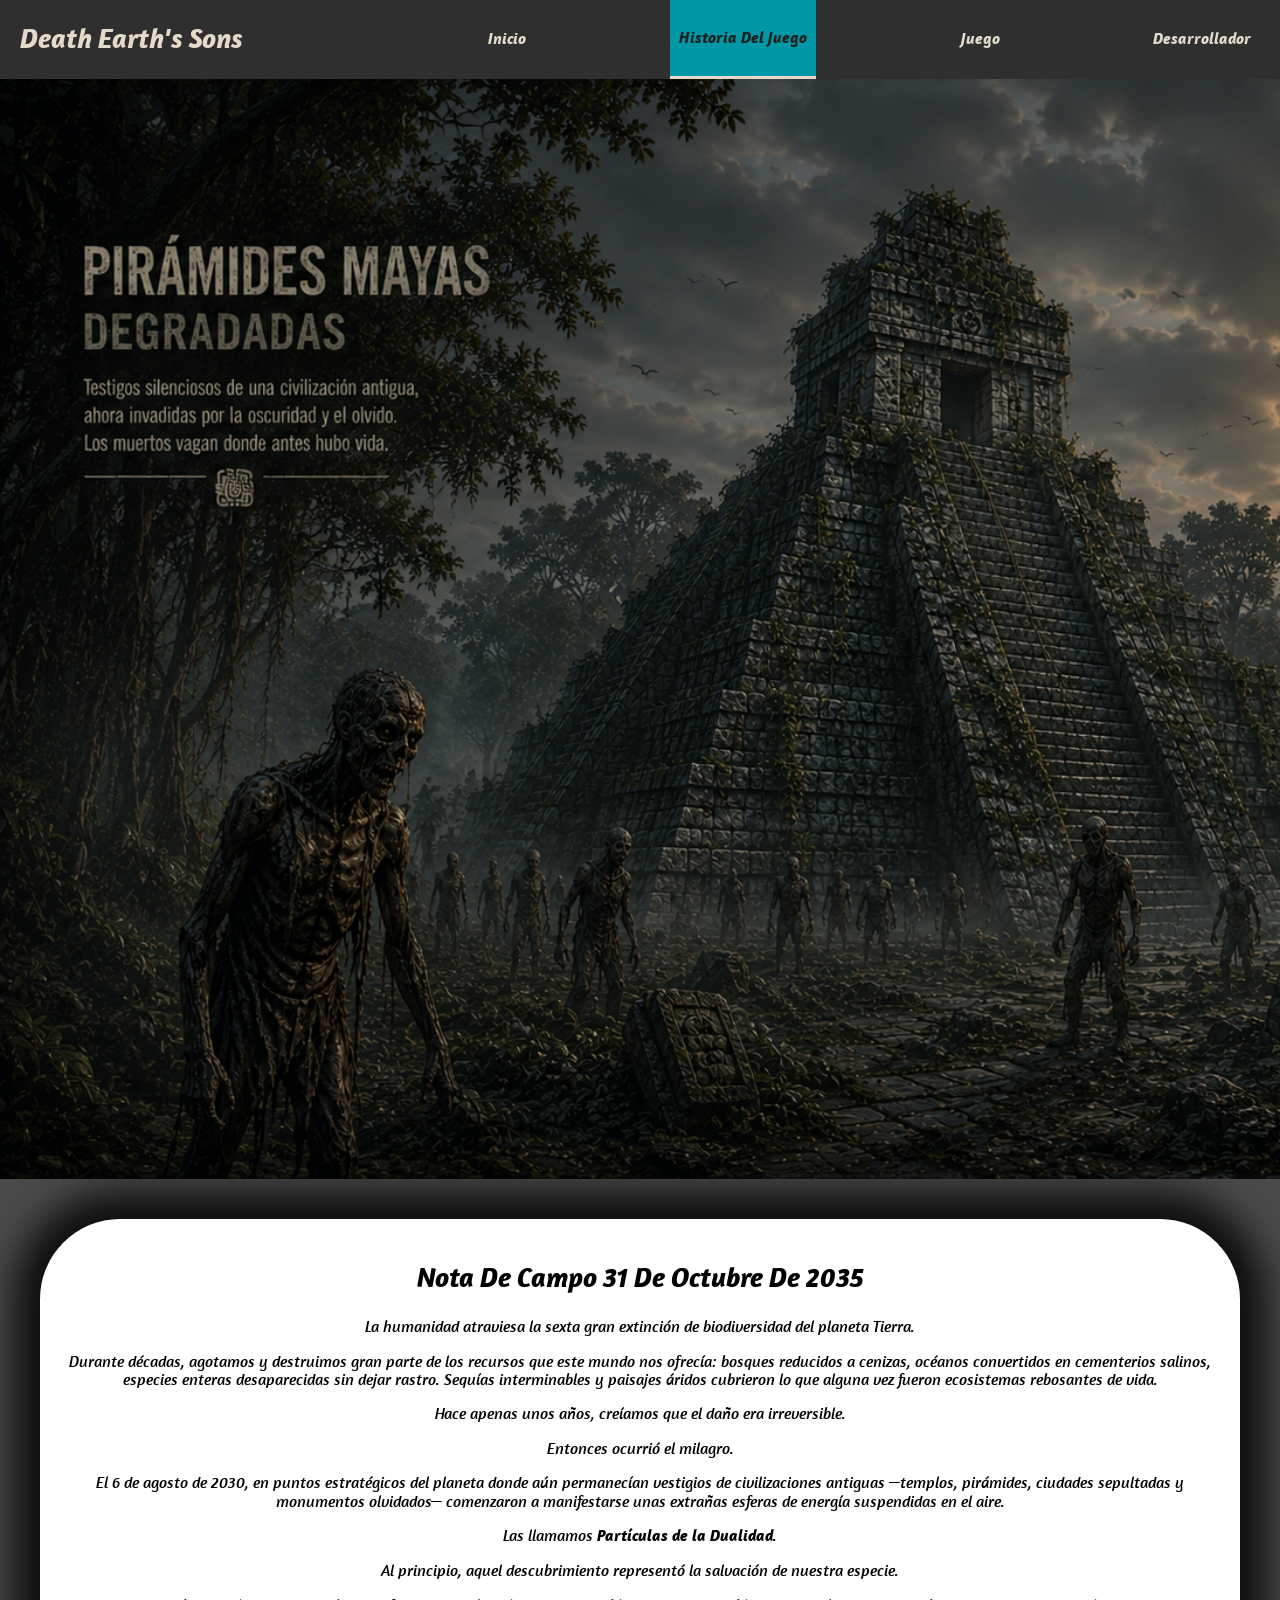
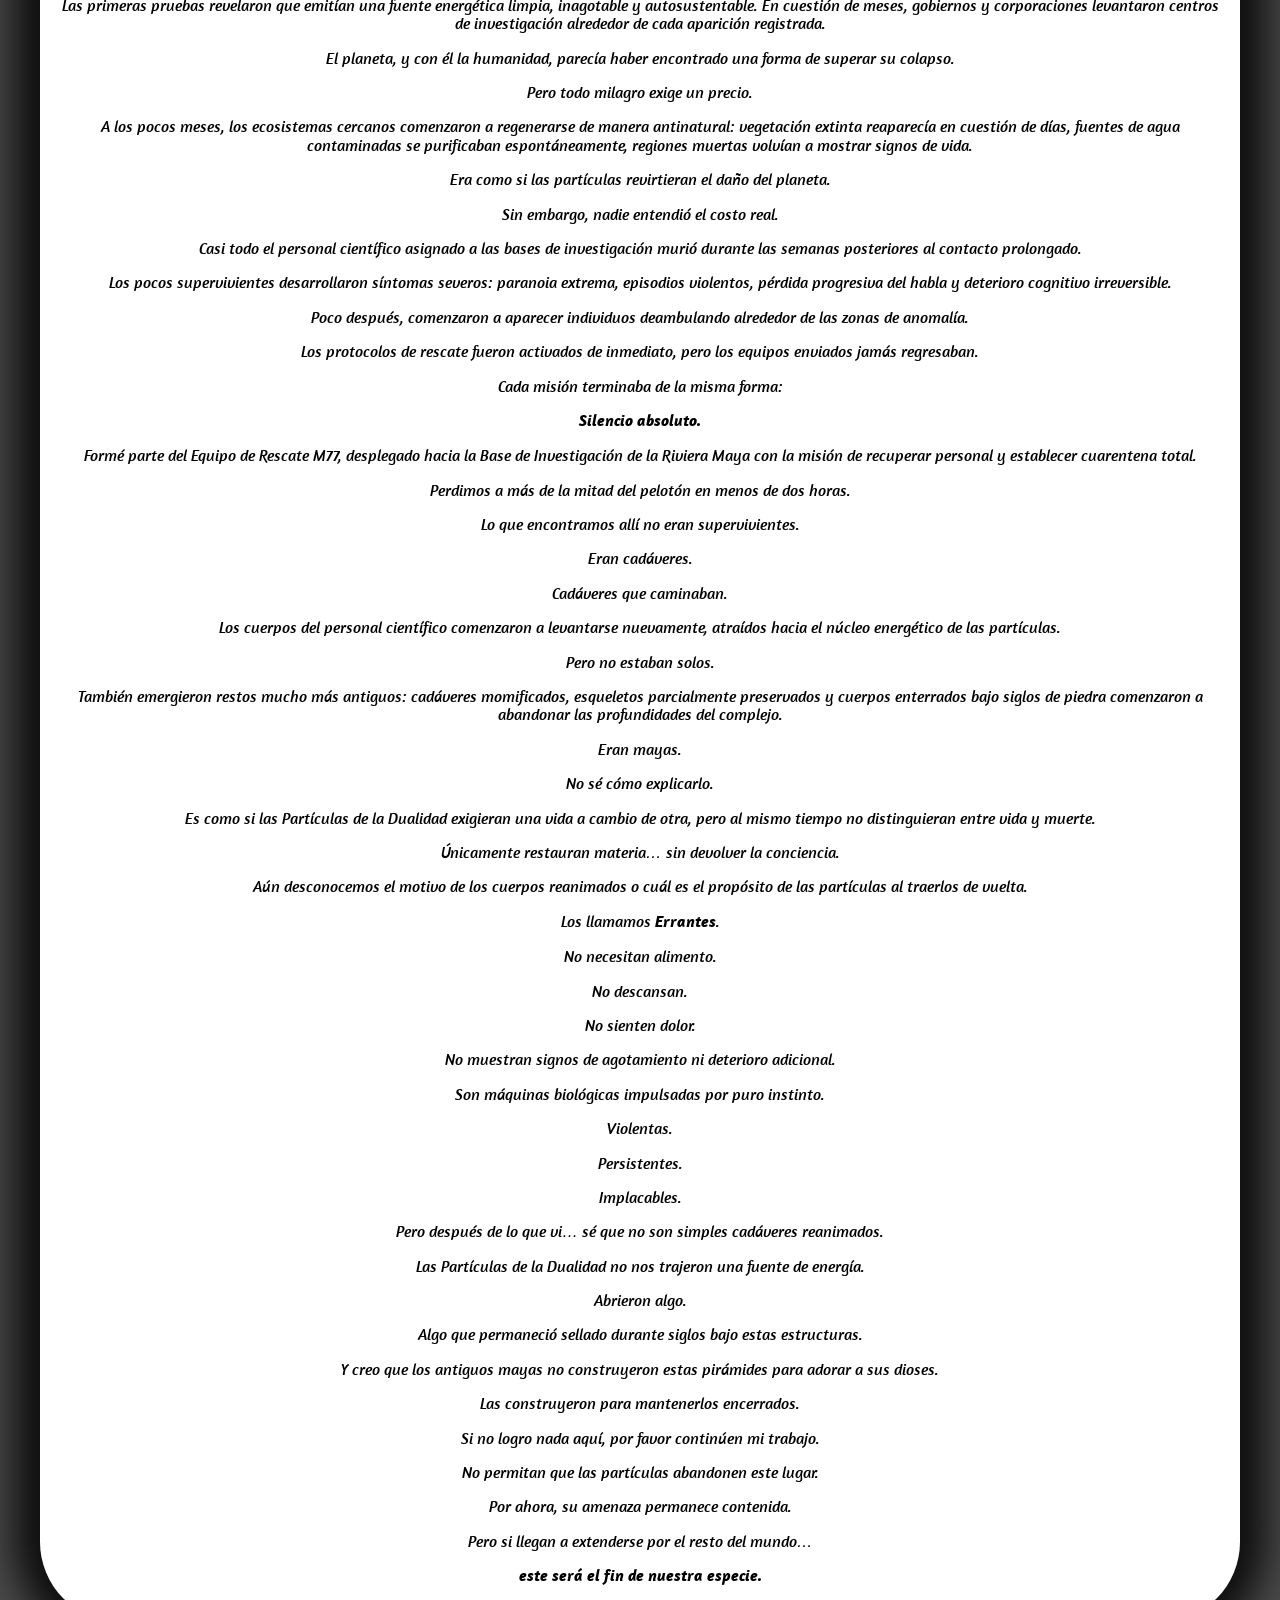
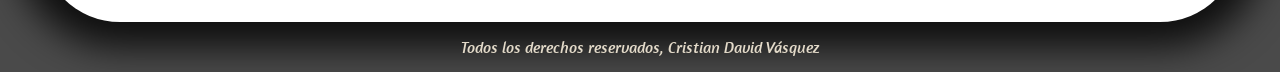
==== historia.html @ c971d8c1 "Mi primer commit" ====
<!DOCTYPE html>
<html lang="en">
<head>
    <meta charset="UTF-8">
    <meta name="viewport" content="width=device-width, initial-scale=1.0">

    <link rel="preload" href="css/normalize.css" as="style"> 
    <link rel="stylesheet" href="css/normalize.css"> 
    <link rel="preconnect" href="https://fonts.googleapis.com">
<link rel="preconnect" href="https://fonts.googleapis.com">
<link rel="preconnect" href="https://fonts.gstatic.com" crossorigin>
<link href="https://fonts.googleapis.com/css2?family=Alata&family=Alumni+Sans:ital,wght@0,100..900;1,100..900&family=Amaranth:ital,wght@0,400;0,700;1,400;1,700&family=Edu+AU+VIC+WA+NT+Hand:wght@400..700&family=Electrolize&family=Instrument+Serif:ital@0;1&family=Kotta+One&family=League+Spartan:wght@100..900&family=Montserrat+Alternates:ital,wght@0,100;0,200;0,300;0,400;0,500;0,600;0,700;0,800;0,900;1,100;1,200;1,300;1,400;1,500;1,600;1,700;1,800;1,900&family=Sofia+Sans+Condensed:ital,wght@0,1..1000;1,1..1000&family=Titillium+Web:ital,wght@0,200;0,300;0,400;0,600;0,700;0,900;1,200;1,300;1,400;1,600;1,700&display=swap" rel="stylesheet">
	<link rel="preload" href="css/historia.css" as="style"> 
    <link href="css/historia.css" rel="stylesheet"> 

    <title>Historia Del Juego</title>
</head>
<body>
    <header class="nav-bg">
        <nav class="navegacion-principal">
            <div class="titulo-navegacion">
                <h2>Death Earth's Sons</h2>
            </div>
            <a href="index.html">Inicio</a>
            <a href="historia.html" class="activo">Historia Del Juego</a>
            <a href="juego.html">Juego</a>
            <a href="#">Desarrollador</a>
        </nav>
    </header>

    <section class="hero2"></section>

    <main class="contenedor2 sombra2">
        <h2>Nota De Campo 31 De Octubre De 2035</h2>
        <section>
            <p>La humanidad atraviesa la sexta gran extinción de biodiversidad del planeta Tierra.</p>

            <p>Durante décadas, agotamos y destruimos gran parte de los recursos que este mundo nos ofrecía: bosques reducidos a cenizas, océanos convertidos en cementerios salinos, especies enteras desaparecidas sin dejar rastro. Sequías interminables y paisajes áridos cubrieron lo que alguna vez fueron ecosistemas rebosantes de vida.</p>

            <p>Hace apenas unos años, creíamos que el daño era irreversible.</p>

            <p>Entonces ocurrió el milagro.</p>

            <p>El 6 de agosto de 2030, en puntos estratégicos del planeta donde aún permanecían vestigios de civilizaciones antiguas —templos, pirámides, ciudades sepultadas y monumentos olvidados— comenzaron a manifestarse unas extrañas esferas de energía suspendidas en el aire.</p>

            <p>Las llamamos <strong>Partículas de la Dualidad</strong>.</p>

            <p>Al principio, aquel descubrimiento representó la salvación de nuestra especie.</p>

            <p>Las primeras pruebas revelaron que emitían una fuente energética limpia, inagotable y autosustentable. En cuestión de meses, gobiernos y corporaciones levantaron centros de investigación alrededor de cada aparición registrada.</p>

            <p>El planeta, y con él la humanidad, parecía haber encontrado una forma de superar su colapso.</p>

            <p>Pero todo milagro exige un precio.</p>

            <p>A los pocos meses, los ecosistemas cercanos comenzaron a regenerarse de manera antinatural: vegetación extinta reaparecía en cuestión de días, fuentes de agua contaminadas se purificaban espontáneamente, regiones muertas volvían a mostrar signos de vida.</p>

            <p>Era como si las partículas revirtieran el daño del planeta.</p>

            <p>Sin embargo, nadie entendió el costo real.</p>

            <p>Casi todo el personal científico asignado a las bases de investigación murió durante las semanas posteriores al contacto prolongado.</p>

            <p>Los pocos supervivientes desarrollaron síntomas severos: paranoia extrema, episodios violentos, pérdida progresiva del habla y deterioro cognitivo irreversible.</p>

            <p>Poco después, comenzaron a aparecer individuos deambulando alrededor de las zonas de anomalía.</p>

            <p>Los protocolos de rescate fueron activados de inmediato, pero los equipos enviados jamás regresaban.</p>

            <p>Cada misión terminaba de la misma forma:</p>

            <p><strong>Silencio absoluto.</strong></p>

            <p>Formé parte del Equipo de Rescate M77, desplegado hacia la Base de Investigación de la Riviera Maya con la misión de recuperar personal y establecer cuarentena total.</p>

            <p>Perdimos a más de la mitad del pelotón en menos de dos horas.</p>

            <p>Lo que encontramos allí no eran supervivientes.</p>

            <p>Eran cadáveres.</p>

            <p>Cadáveres que caminaban.</p>

            <p>Los cuerpos del personal científico comenzaron a levantarse nuevamente, atraídos hacia el núcleo energético de las partículas.</p>

            <p>Pero no estaban solos.</p>

            <p>También emergieron restos mucho más antiguos: cadáveres momificados, esqueletos parcialmente preservados y cuerpos enterrados bajo siglos de piedra comenzaron a abandonar las profundidades del complejo.</p>

            <p>Eran mayas.</p>

            <p>No sé cómo explicarlo.</p>

            <p>Es como si las Partículas de la Dualidad exigieran una vida a cambio de otra, pero al mismo tiempo no distinguieran entre vida y muerte.</p>

            <p>Únicamente restauran materia… sin devolver la conciencia.</p>

            <p>Aún desconocemos el motivo de los cuerpos reanimados o cuál es el propósito de las partículas al traerlos de vuelta.</p>

            <p>Los llamamos <strong>Errantes</strong>.</p>

            <p>No necesitan alimento.</p>

            <p>No descansan.</p>

            <p>No sienten dolor.</p>

            <p>No muestran signos de agotamiento ni deterioro adicional.</p>

            <p>Son máquinas biológicas impulsadas por puro instinto.</p>

            <p>Violentas.</p>

            <p>Persistentes.</p>

            <p>Implacables.</p>

            <p>Pero después de lo que vi… sé que no son simples cadáveres reanimados.</p>

            <p>Las Partículas de la Dualidad no nos trajeron una fuente de energía.</p>

            <p>Abrieron algo.</p>

            <p>Algo que permaneció sellado durante siglos bajo estas estructuras.</p>

            <p>Y creo que los antiguos mayas no construyeron estas pirámides para adorar a sus dioses.</p>

            <p>Las construyeron para mantenerlos encerrados.</p>

            <p>Si no logro nada aquí, por favor continúen mi trabajo.</p>

            <p>No permitan que las partículas abandonen este lugar.</p>

            <p>Por ahora, su amenaza permanece contenida.</p>

            <p>Pero si llegan a extenderse por el resto del mundo…</p>

            <p><strong>este será el fin de nuestra especie.</strong></p>
        </section>
    </main>

    <footer class="footer">
        <p>Todos los derechos reservados, Cristian David Vásquez</p>
    </footer>
    
</body>
</html>
---- css/historia.css ----
:root{
    --blanco: #ffffff;
    --negro: #212121;
    --amarillo: #ffc107;
    --azul: #0097a7;
    --gris: #757575;
    --rojo: #a7392f;
    --grisclaro: #4a4a4a;
    --hueso: #e3dac9;
    --grisoscuro: #2f2f2f;
    --nuevo: #2f2f2f;            /*De esta forma se crean todos los colores del proyecto */
}
html{
    font-size: 62.5%;               /*Tamano de todo el texto */
    box-sizing: border-box;         /* Asi se neutraliza el efecto caja para tener pixeles en tamano real */
}
*, *:before, *:after {
  box-sizing: inherit;               /*Segunda parte del modelo caja, recordar que es para neutralizar */
}
body{
    font-size: 16px;                 /*Asi se reinician los pixeles siempre */
    font-family: "Amaranth", sans-serif;
    font-weight: 400;
    font-style: italic;
    background-image: linear-gradient(to top, var(--grisclaro) 100%, var(--blanco) 0%);  /* Asi se genera el degradado en el fondo o background */
}


/* TITULOS */
h1{
    font-size: 4.5rem;                /* Tamano del texto principal */
}
h2{
    font-size: 2.8rem;  
}
h3{
    font-size: 1.8rem;   
}
h1,h2,h3{
    text-align: center;               /* Asi se centran todos los textos */
}

/* SCROLL */


/* NAVEGACION PRINCIPAL */

.nav-bg{                              /*Clase de utilidada para el espacio total de la navegacion, color del nav */
    background-color: var(--nuevo);
}
.navegacion-principal{                /*Navegacion principal aca no era necesario crear contenedores, todo esto en pantalla pequena */
    display: flex;
    flex-direction: column;   
    align-items: center;              /*Se centra el texto como se quiere*/
    padding-right: 2rem;              /*Se le da espacio a la derecha al texto mas pequeno*/
    padding-bottom: 2rem;
    gap: 1.5rem;
}
@media (min-width: 768px){            /*Se crea mq para la navegacion al crecer a un pc*/
    .navegacion-principal{    
        flex-direction: row;          /*Llegado a ese tamano se muestra todo vertical */
        justify-content: space-between; /*Aca se da el tipo de separacion en el texto del nav */
        align-items: stretch;         /*Con esto se hace que todos los <a> se estiren para ocupar todo es espacio vertical del contenedor */
        padding-bottom: 0;
    }
}
.titulo-navegacion{                   /*Estilos para el titulo grande principal del nav en celular*/
    display: flex;
    flex-direction: column;   
    align-items: center;              /*Se centra el texto como se quiere*/
    padding-right: 2rem;    
    color: var(--hueso);
}
@media (min-width: 768px){            /*Estilos para el titulo grande principal del nav en PC*/
    .titulo-navegacion{    
        font-size: 4rem;
        color: var(--hueso);
        padding-left: 2rem;
        padding-right: 10rem;
      
    }
}
.navegacion-principal a{              /*Estilos para las letras*/
    display: flex;
    align-items: center;
    text-align: center;               /*Se centra el texto de la navegacion en ese tamano */
    color: var(--hueso);              /* Color letra */
    text-decoration: none;            /* Se quita linea de abajo por defecto */
    font-size: 1.6rem;                /* Tamano letra */
    font-weight: bold;                /* Negrita */
    padding: 0 0.9rem;
}
.navegacion-principal a:hover,
.navegacion-principal a.activo{        /*Se crea clase para cuando se coloque el mouse arriba del nav */
    background-color: var(--azul);    /*El contenedor sera de este color*/
    color: var(--negro);              /*color de la letra*/
    border-bottom: 3px solid var(--hueso);
}


/*IMAGEN PRINCIPAL*/

.hero2{
    background-image: url(../imagenes/Imagen_Historia2.png); /*Se agrega imagen de fondo en el main*/
    background-repeat: no-repeat;                           /*Hacemos que la imagen no se repita por defecto */ 
    background-size: cover;                                 /* Tamano de la imagen */
    height: 1100px;                                         /*Alto de la imagen*/
}


/* MAIN */

.contenedor2{
    max-width: 120rem;  /* Tamano del ancho */
    margin: 0 auto;
    background-color: var(--blanco);
    padding: 2rem;
    margin-top: 4rem;
    border-radius: 8rem;
    text-align: center;
}


/* SOMBRA */

.sombra2{
    -webkit-box-shadow: 0px -1px 37px 26px rgba(0,0,0,0.82);
    -moz-box-shadow: 0px -1px 37px 26px rgba(0,0,0,0.82);
    box-shadow: 0px -1px 37px 26px rgba(0,0,0,0.82);
}


/* FOOTER*/

.footer{
    text-align: center;
    color: var(--hueso);
}
---- css/historia.css ----
:root{
    --blanco: #ffffff;
    --negro: #212121;
    --amarillo: #ffc107;
    --azul: #0097a7;
    --gris: #757575;
    --rojo: #a7392f;
    --grisclaro: #4a4a4a;
    --hueso: #e3dac9;
    --grisoscuro: #2f2f2f;
    --nuevo: #2f2f2f;            /*De esta forma se crean todos los colores del proyecto */
}
html{
    font-size: 62.5%;               /*Tamano de todo el texto */
    box-sizing: border-box;         /* Asi se neutraliza el efecto caja para tener pixeles en tamano real */
}
*, *:before, *:after {
  box-sizing: inherit;               /*Segunda parte del modelo caja, recordar que es para neutralizar */
}
body{
    font-size: 16px;                 /*Asi se reinician los pixeles siempre */
    font-family: "Amaranth", sans-serif;
    font-weight: 400;
    font-style: italic;
    background-image: linear-gradient(to top, var(--grisclaro) 100%, var(--blanco) 0%);  /* Asi se genera el degradado en el fondo o background */
}


/* TITULOS */
h1{
    font-size: 4.5rem;                /* Tamano del texto principal */
}
h2{
    font-size: 2.8rem;  
}
h3{
    font-size: 1.8rem;   
}
h1,h2,h3{
    text-align: center;               /* Asi se centran todos los textos */
}

/* SCROLL */


/* NAVEGACION PRINCIPAL */

.nav-bg{                              /*Clase de utilidada para el espacio total de la navegacion, color del nav */
    background-color: var(--nuevo);
}
.navegacion-principal{                /*Navegacion principal aca no era necesario crear contenedores, todo esto en pantalla pequena */
    display: flex;
    flex-direction: column;   
    align-items: center;              /*Se centra el texto como se quiere*/
    padding-right: 2rem;              /*Se le da espacio a la derecha al texto mas pequeno*/
    padding-bottom: 2rem;
    gap: 1.5rem;
}
@media (min-width: 768px){            /*Se crea mq para la navegacion al crecer a un pc*/
    .navegacion-principal{    
        flex-direction: row;          /*Llegado a ese tamano se muestra todo vertical */
        justify-content: space-between; /*Aca se da el tipo de separacion en el texto del nav */
        align-items: stretch;         /*Con esto se hace que todos los <a> se estiren para ocupar todo es espacio vertical del contenedor */
        padding-bottom: 0;
    }
}
.titulo-navegacion{                   /*Estilos para el titulo grande principal del nav en celular*/
    display: flex;
    flex-direction: column;   
    align-items: center;              /*Se centra el texto como se quiere*/
    padding-right: 2rem;    
    color: var(--hueso);
}
@media (min-width: 768px){            /*Estilos para el titulo grande principal del nav en PC*/
    .titulo-navegacion{    
        font-size: 4rem;
        color: var(--hueso);
        padding-left: 2rem;
        padding-right: 10rem;
      
    }
}
.navegacion-principal a{              /*Estilos para las letras*/
    display: flex;
    align-items: center;
    text-align: center;               /*Se centra el texto de la navegacion en ese tamano */
    color: var(--hueso);              /* Color letra */
    text-decoration: none;            /* Se quita linea de abajo por defecto */
    font-size: 1.6rem;                /* Tamano letra */
    font-weight: bold;                /* Negrita */
    padding: 0 0.9rem;
}
.navegacion-principal a:hover,
.navegacion-principal a.activo{        /*Se crea clase para cuando se coloque el mouse arriba del nav */
    background-color: var(--azul);    /*El contenedor sera de este color*/
    color: var(--negro);              /*color de la letra*/
    border-bottom: 3px solid var(--hueso);
}


/*IMAGEN PRINCIPAL*/

.hero2{
    background-image: url(../imagenes/Imagen_Historia2.png); /*Se agrega imagen de fondo en el main*/
    background-repeat: no-repeat;                           /*Hacemos que la imagen no se repita por defecto */ 
    background-size: cover;                                 /* Tamano de la imagen */
    height: 1100px;                                         /*Alto de la imagen*/
}


/* MAIN */

.contenedor2{
    max-width: 120rem;  /* Tamano del ancho */
    margin: 0 auto;
    background-color: var(--blanco);
    padding: 2rem;
    margin-top: 4rem;
    border-radius: 8rem;
    text-align: center;
}


/* SOMBRA */

.sombra2{
    -webkit-box-shadow: 0px -1px 37px 26px rgba(0,0,0,0.82);
    -moz-box-shadow: 0px -1px 37px 26px rgba(0,0,0,0.82);
    box-shadow: 0px -1px 37px 26px rgba(0,0,0,0.82);
}


/* FOOTER*/

.footer{
    text-align: center;
    color: var(--hueso);
}
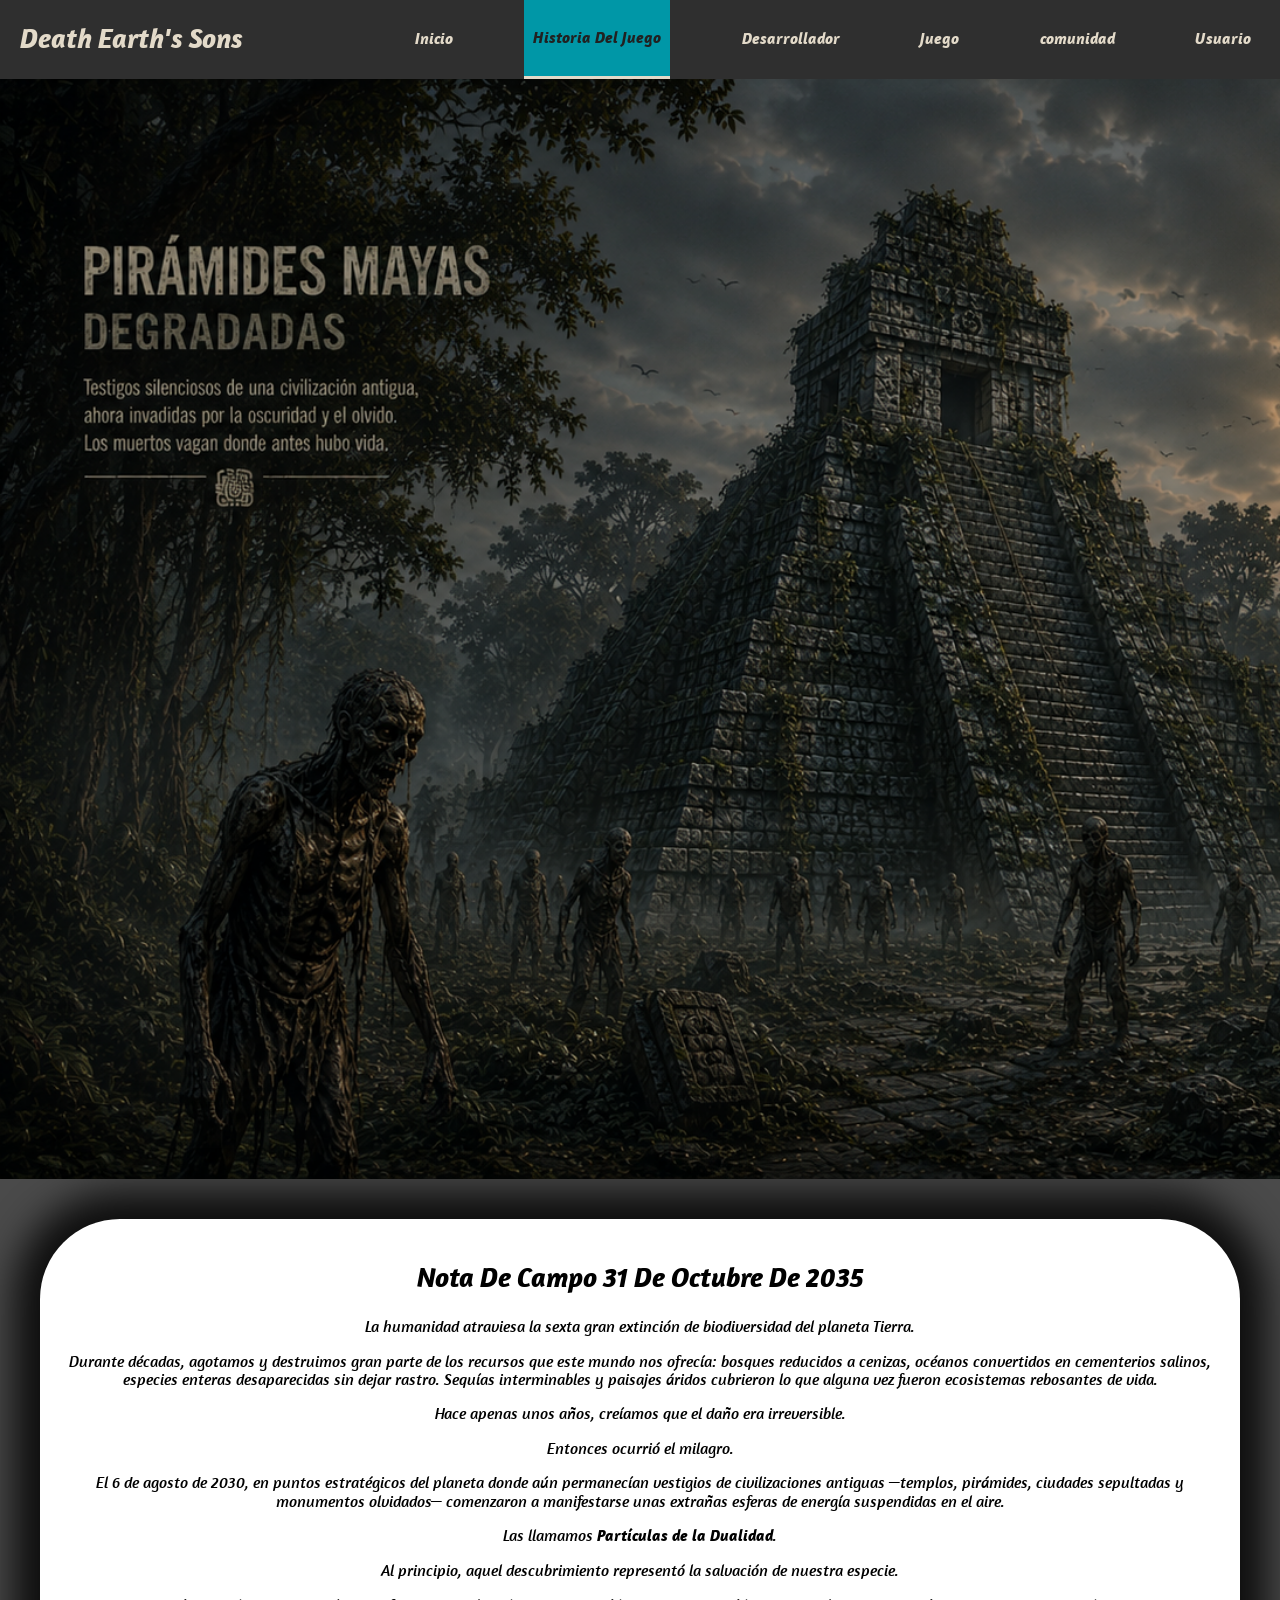
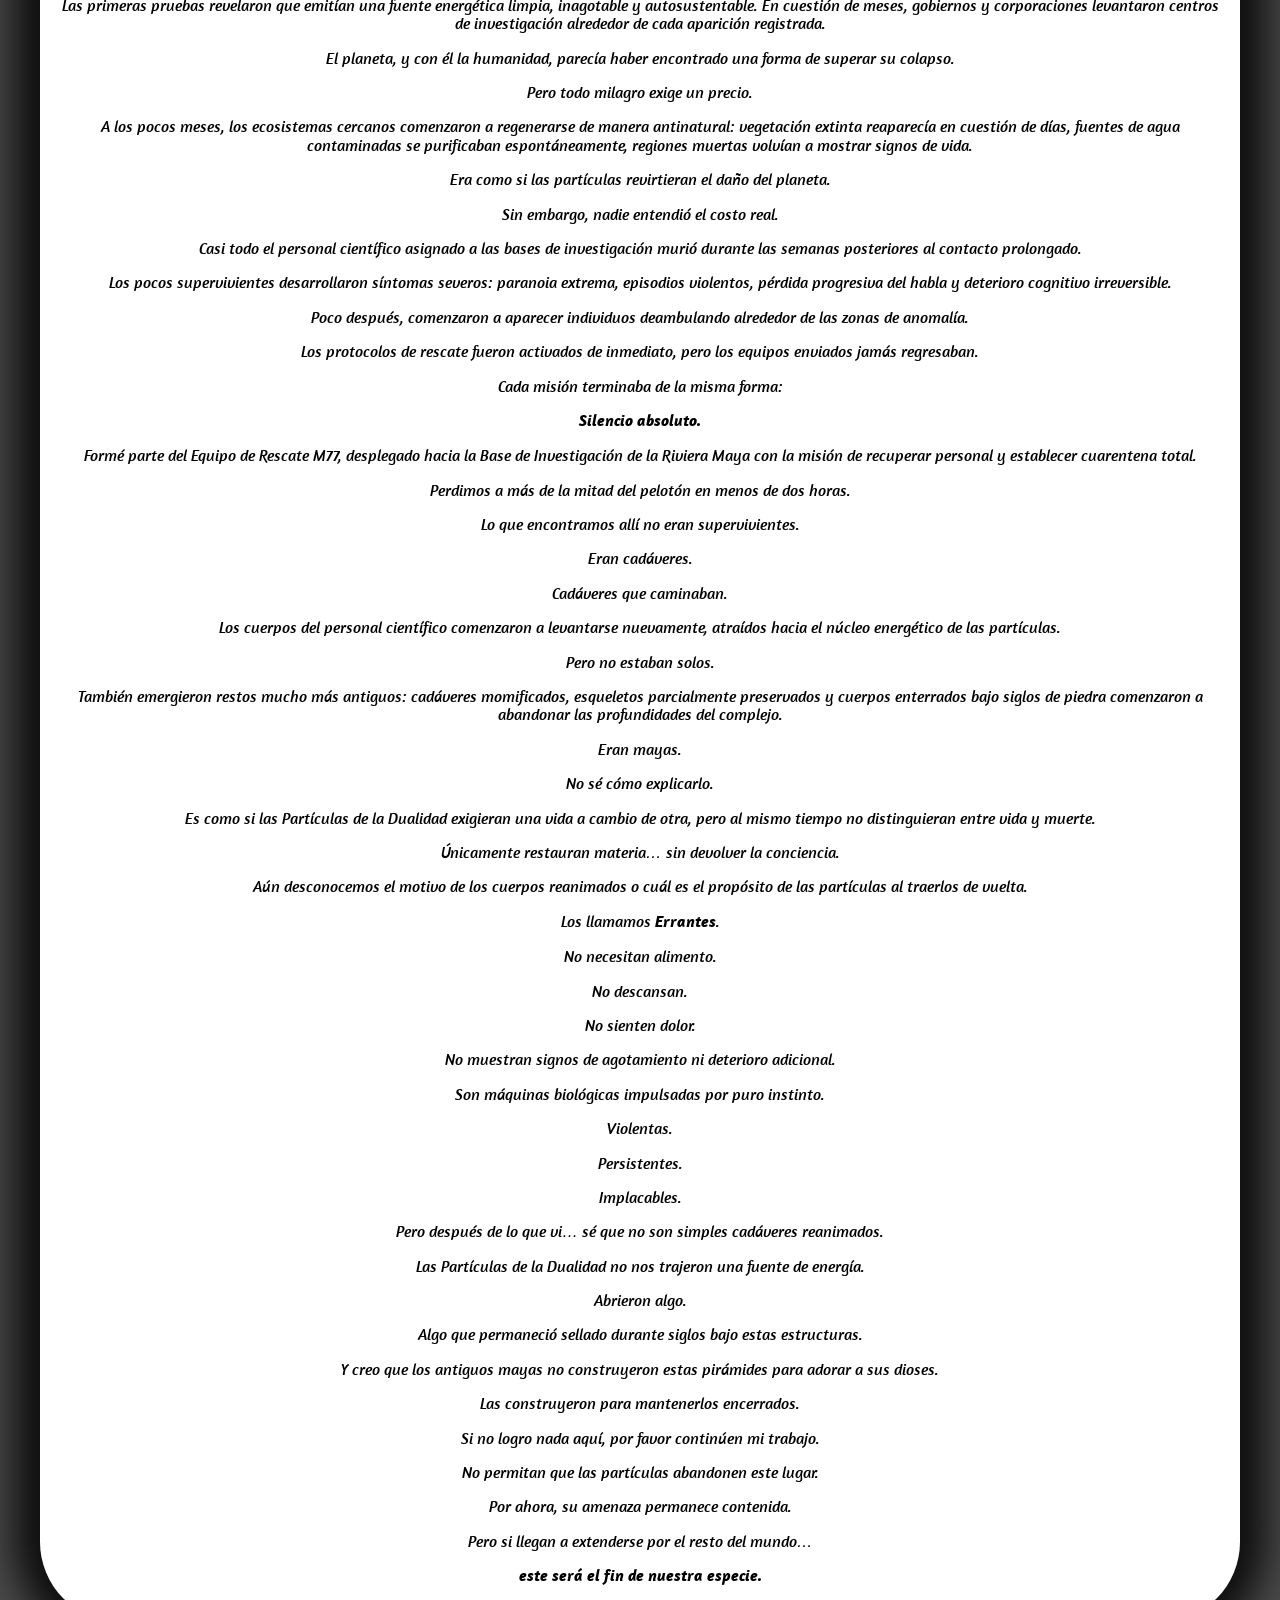
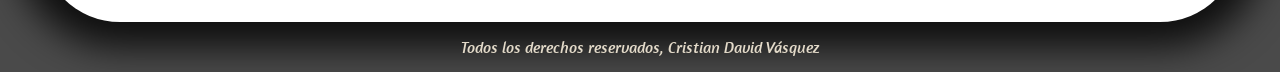
==== commit f21c5b92: "Agregando cambios para enviar al sena" ====
--- a/historia.html
+++ b/historia.html
@@ -21,10 +21,12 @@
             <div class="titulo-navegacion">
                 <h2>Death Earth's Sons</h2>
             </div>
-            <a href="index.html">Inicio</a>
+            <a href="inicio.html">Inicio</a>
             <a href="historia.html" class="activo">Historia Del Juego</a>
+            <a href="desarrollador.html">Desarrollador</a>
             <a href="juego.html">Juego</a>
-            <a href="#">Desarrollador</a>
+            <a href="comuniad.html">comunidad</a>
+            <a href="usuario.html">Usuario</a>
         </nav>
     </header>
 
